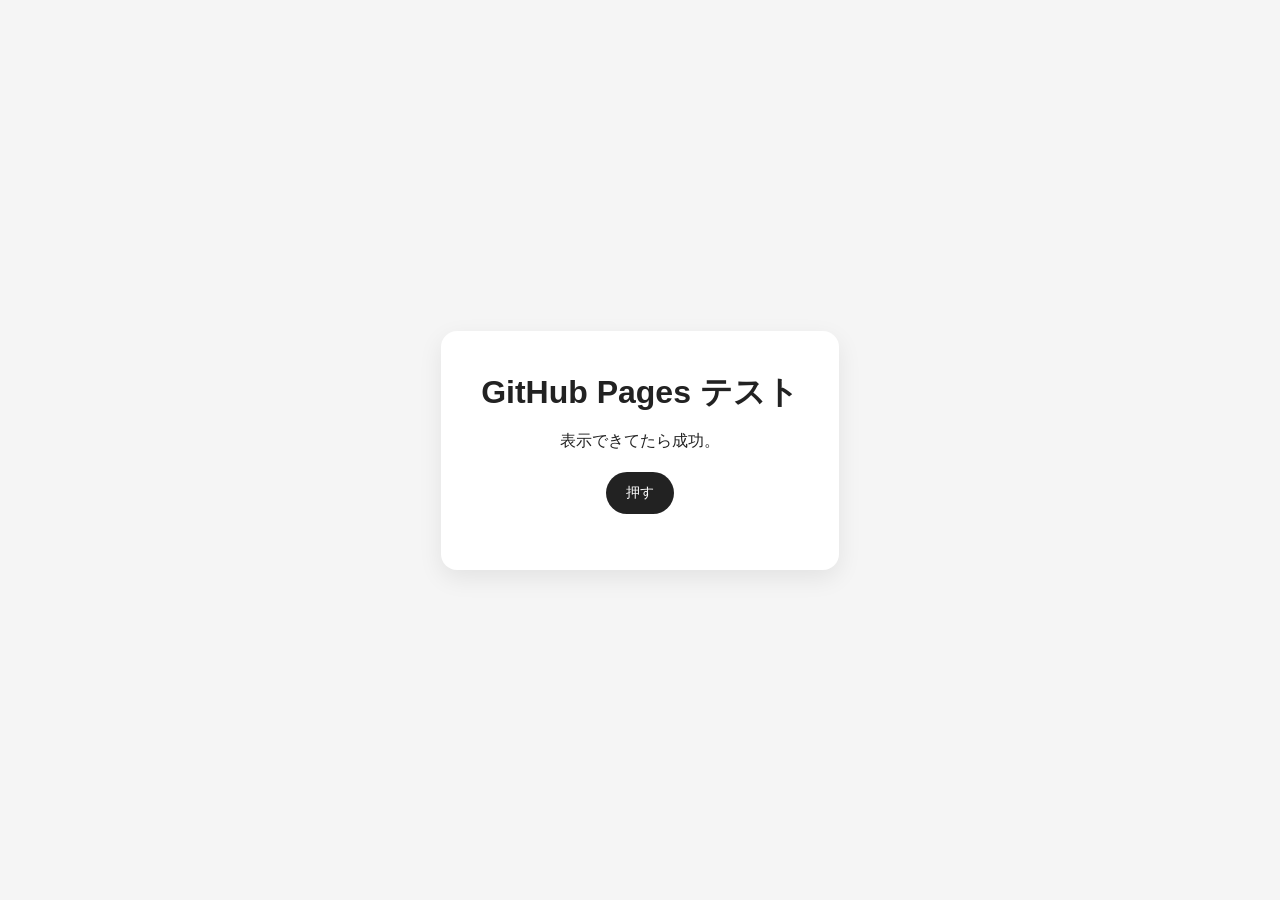
==== index.html @ e56105d6 "Update and rename test.html to index.html" ====
<!DOCTYPE html>
<html lang="ja">
<head>
  <meta charset="UTF-8">
  <meta name="viewport" content="width=device-width, initial-scale=1.0">
  <title>テストページ</title>
  <style>
    body {
      margin: 0;
      font-family: sans-serif;
      background: #f5f5f5;
      color: #222;
      display: grid;
      place-items: center;
      min-height: 100vh;
    }

    .box {
      background: #fff;
      padding: 40px;
      border-radius: 16px;
      box-shadow: 0 8px 24px rgba(0, 0, 0, 0.08);
      text-align: center;
    }

    h1 {
      margin: 0 0 16px;
      font-size: 32px;
    }

    p {
      margin: 0 0 20px;
      font-size: 16px;
    }

    button {
      border: none;
      background: #222;
      color: #fff;
      padding: 12px 20px;
      border-radius: 999px;
      cursor: pointer;
      font-size: 14px;
    }

    button:hover {
      opacity: 0.9;
    }

    #msg {
      margin-top: 16px;
      font-weight: bold;
    }
  </style>
</head>
<body>
  <div class="box">
    <h1>GitHub Pages テスト</h1>
    <p>表示できてたら成功。</p>
    <button id="testBtn">押す</button>
    <div id="msg"></div>
  </div>

  <script>
    document.getElementById("testBtn").addEventListener("click", function () {
      document.getElementById("msg").textContent = "ボタン動いた。JSもOK。";
    });
  </script>
</body>
</html>
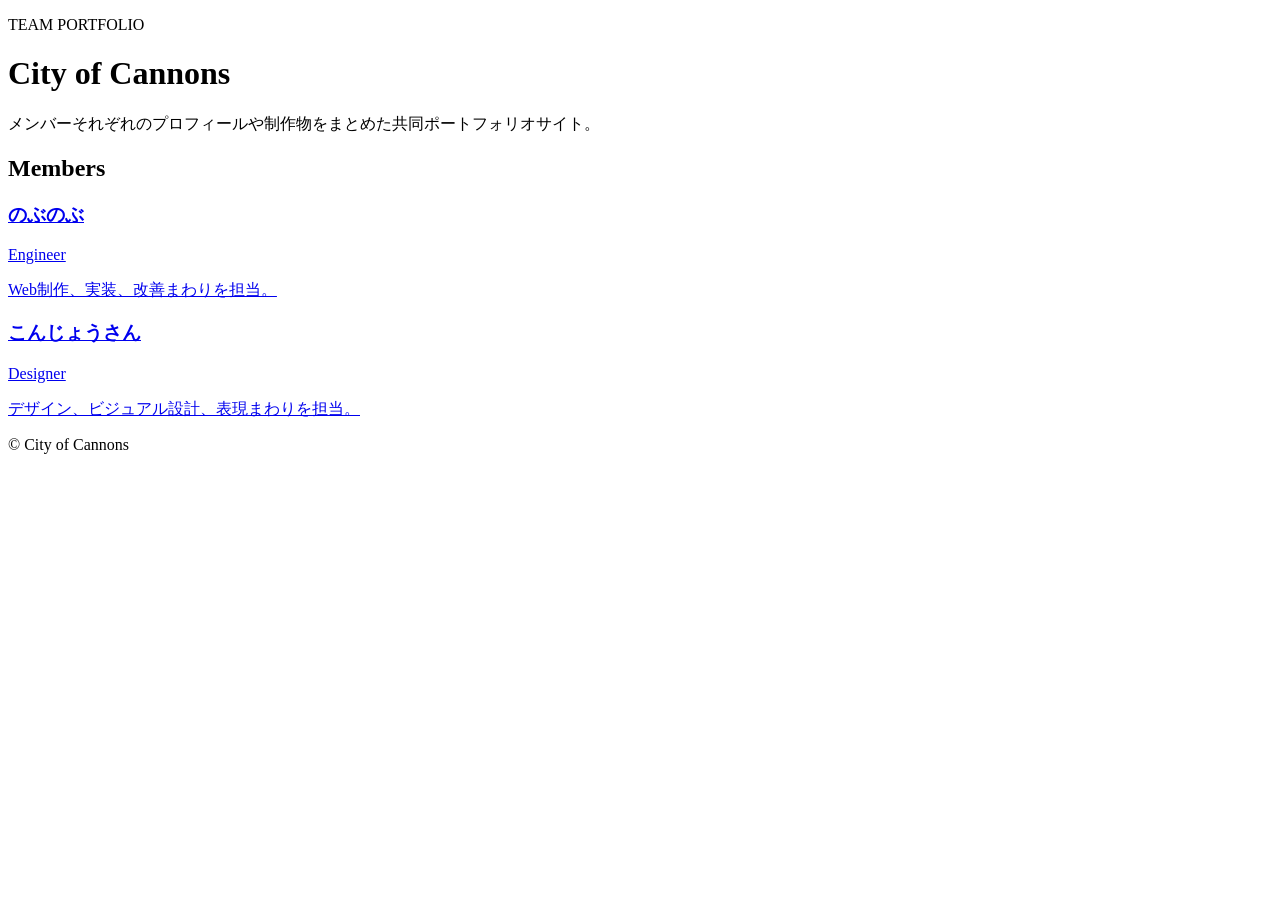
==== commit 495eacf2: "Update index.html to City of Cannons Portfolio Replaced the test page with a portfolio site layout i" ====
--- a/index.html
+++ b/index.html
@@ -3,68 +3,54 @@
 <head>
   <meta charset="UTF-8">
   <meta name="viewport" content="width=device-width, initial-scale=1.0">
-  <title>テストページ</title>
-  <style>
-    body {
-      margin: 0;
-      font-family: sans-serif;
-      background: #f5f5f5;
-      color: #222;
-      display: grid;
-      place-items: center;
-      min-height: 100vh;
-    }
-
-    .box {
-      background: #fff;
-      padding: 40px;
-      border-radius: 16px;
-      box-shadow: 0 8px 24px rgba(0, 0, 0, 0.08);
-      text-align: center;
-    }
-
-    h1 {
-      margin: 0 0 16px;
-      font-size: 32px;
-    }
-
-    p {
-      margin: 0 0 20px;
-      font-size: 16px;
-    }
-
-    button {
-      border: none;
-      background: #222;
-      color: #fff;
-      padding: 12px 20px;
-      border-radius: 999px;
-      cursor: pointer;
-      font-size: 14px;
-    }
-
-    button:hover {
-      opacity: 0.9;
-    }
-
-    #msg {
-      margin-top: 16px;
-      font-weight: bold;
-    }
-  </style>
+  <title>City of Cannons Portfolio</title>
+  <link rel="stylesheet" href="css/style.css">
 </head>
 <body>
-  <div class="box">
-    <h1>GitHub Pages テスト</h1>
-    <p>表示できてたら成功。</p>
-    <button id="testBtn">押す</button>
-    <div id="msg"></div>
-  </div>
 
-  <script>
-    document.getElementById("testBtn").addEventListener("click", function () {
-      document.getElementById("msg").textContent = "ボタン動いた。JSもOK。";
-    });
-  </script>
+  <header class="hero">
+    <div class="container">
+      <p class="eyebrow">TEAM PORTFOLIO</p>
+      <h1>City of Cannons</h1>
+      <p class="lead">
+        メンバーそれぞれのプロフィールや制作物をまとめた共同ポートフォリオサイト。
+      </p>
+    </div>
+  </header>
+
+  <main>
+    <section class="section">
+      <div class="container">
+        <h2>Members</h2>
+
+        <div class="members">
+
+          <a class="card" href="members/nobu/">
+            <div class="card-body">
+              <h3>のぶのぶ</h3>
+              <p class="role">Engineer</p>
+              <p class="desc">Web制作、実装、改善まわりを担当。</p>
+            </div>
+          </a>
+
+          <a class="card" href="members/konjo/">
+            <div class="card-body">
+              <h3>こんじょうさん</h3>
+              <p class="role">Designer</p>
+              <p class="desc">デザイン、ビジュアル設計、表現まわりを担当。</p>
+            </div>
+          </a>
+
+        </div>
+      </div>
+    </section>
+  </main>
+
+  <footer class="footer">
+    <div class="container">
+      <p>© City of Cannons</p>
+    </div>
+  </footer>
+
 </body>
 </html>
